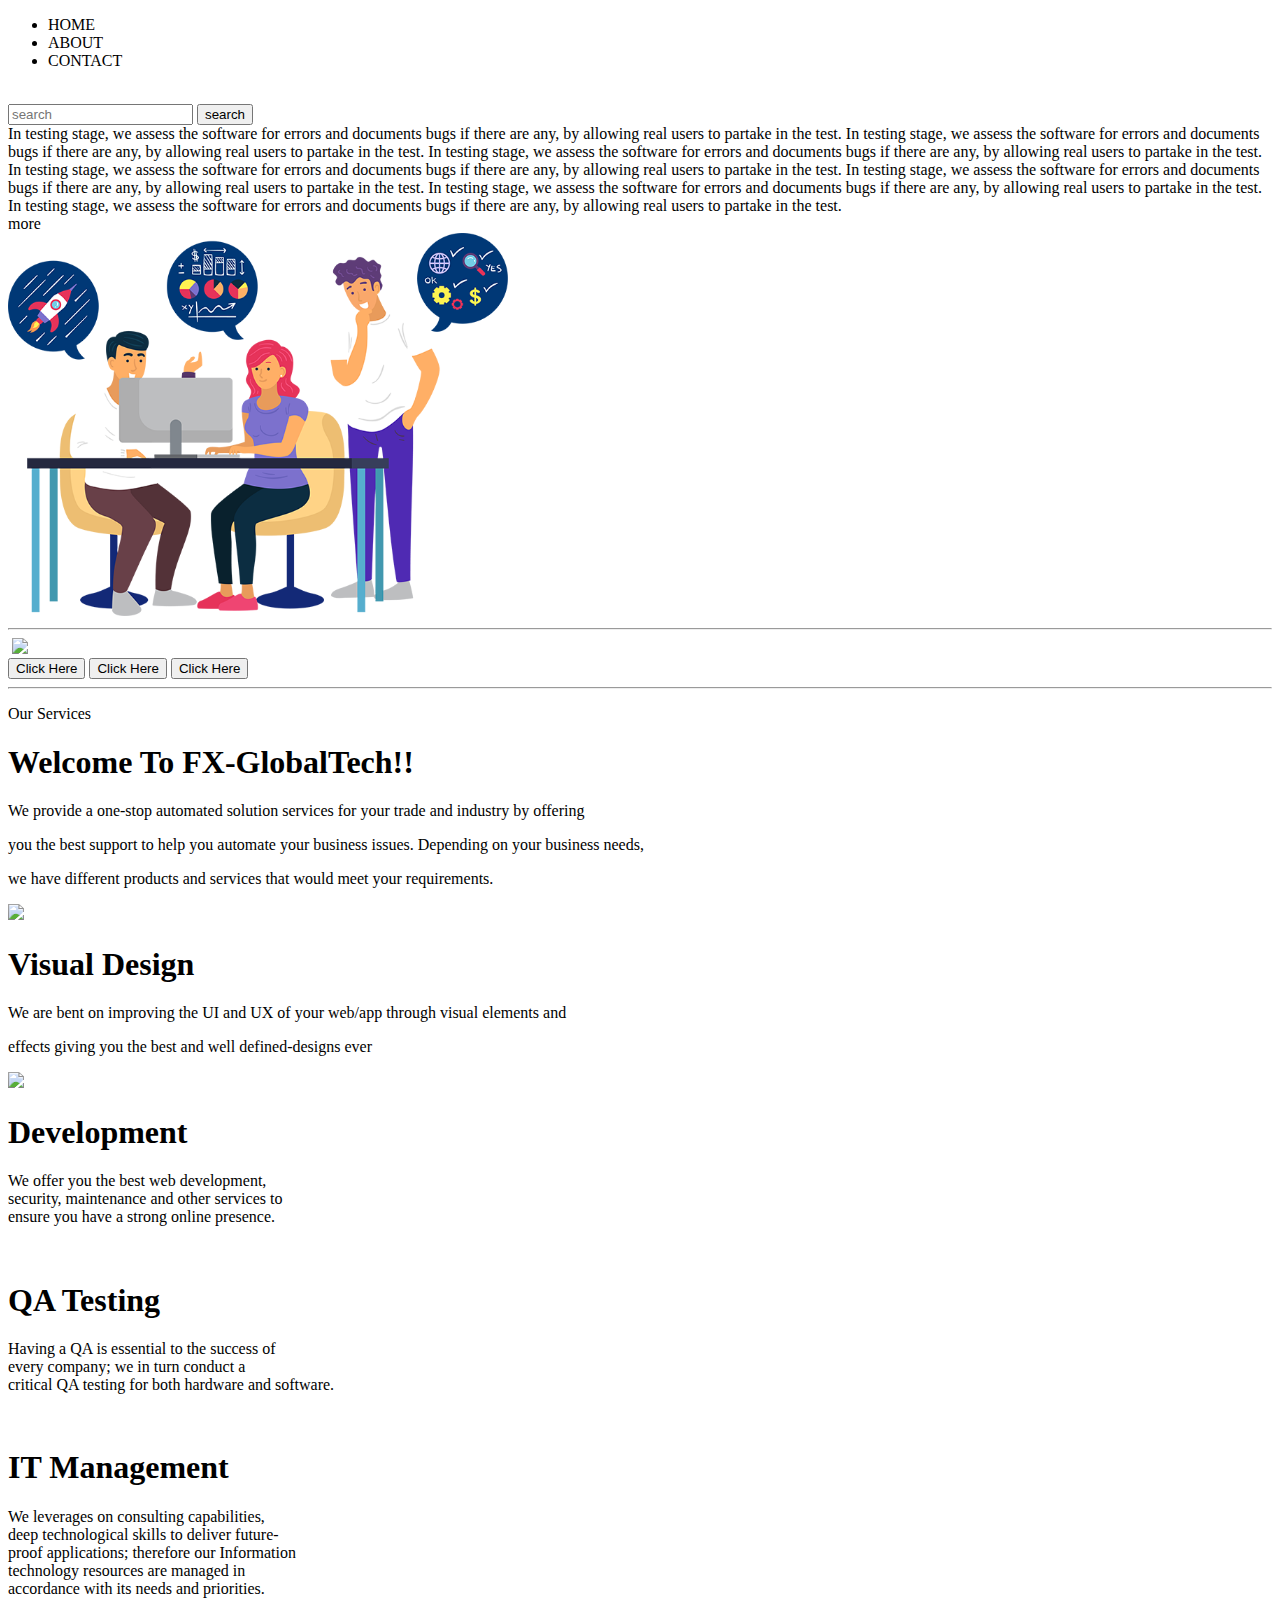
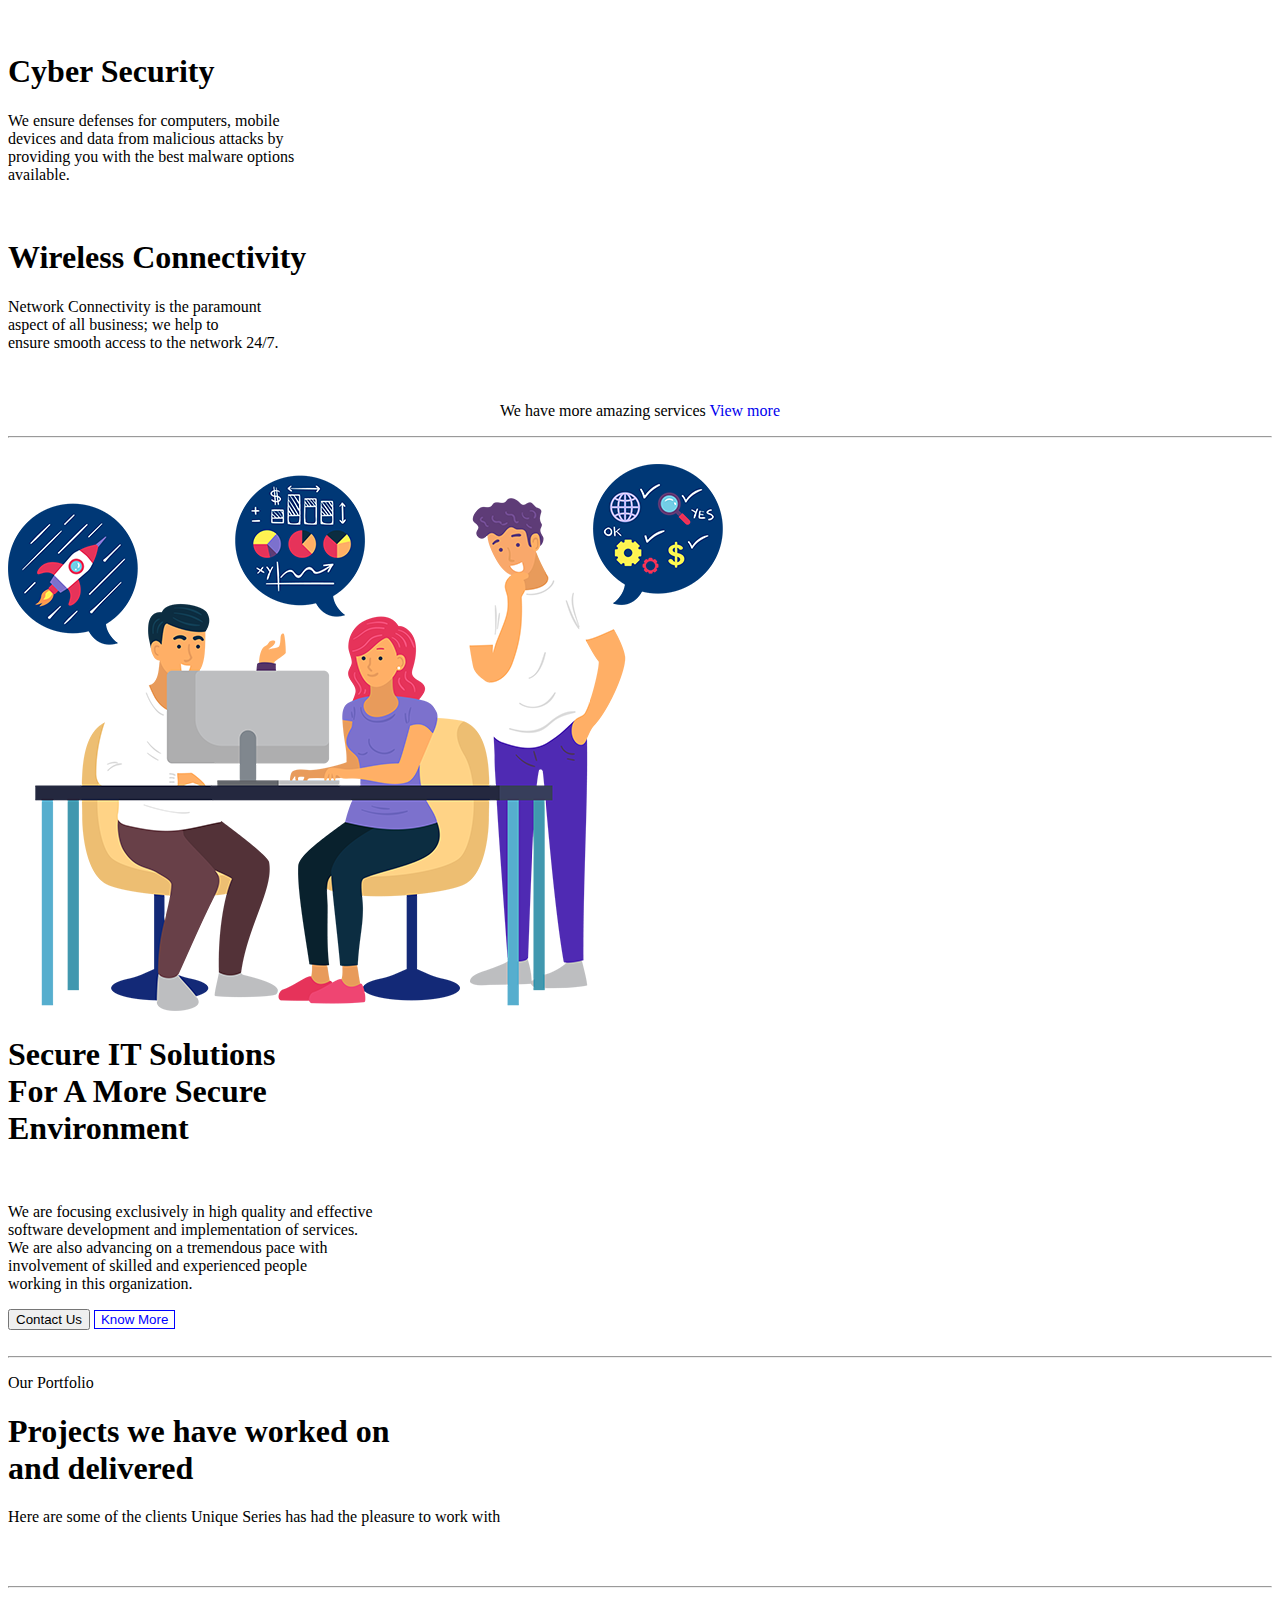
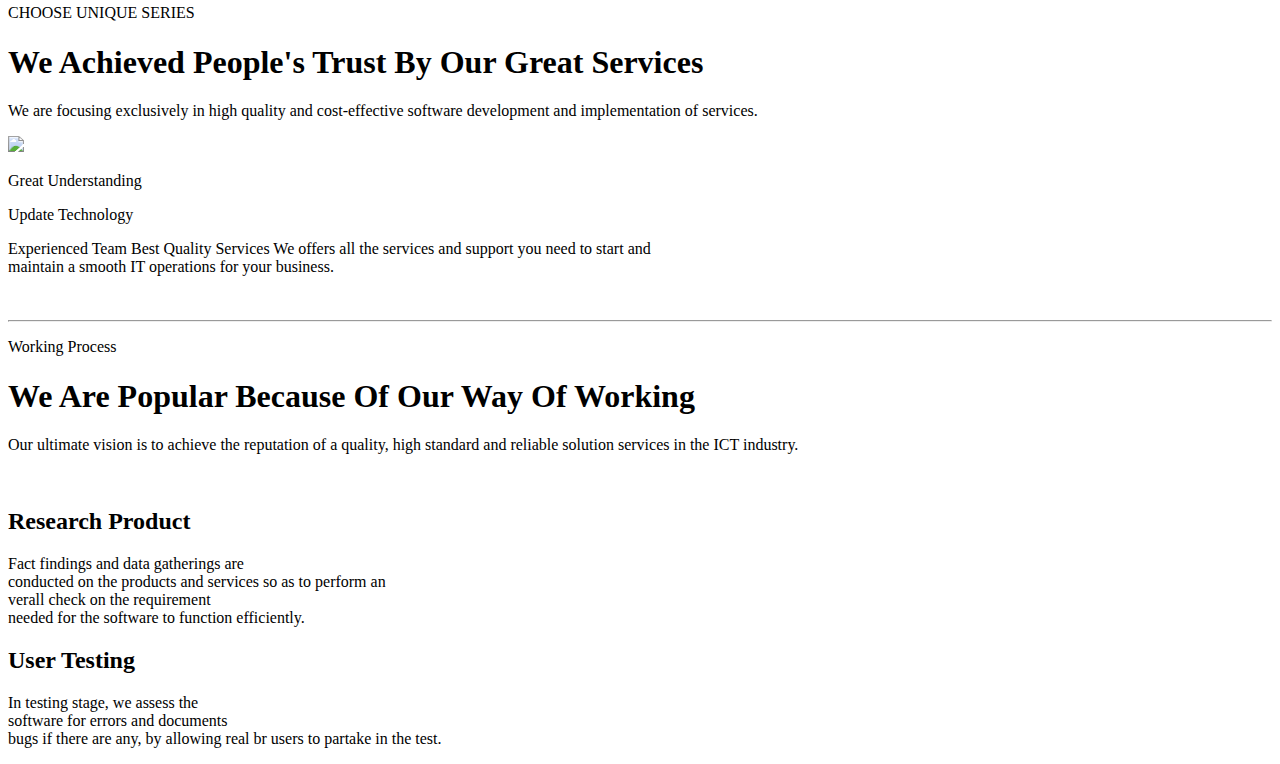
==== index.html @ c55a5257 "simple design '" ====
<!DOCTYPE html>
<html lang="en">
<head>
    <meta charset="UTF-8">
    <meta name="viewport" content="width=device-width, initial-scale=1.0">
    <meta http-equiv="X-UA-Compatible" content="ie=edge">
    <title>learning</title>
    <link rel="stylesheet" href="./style/bootstrap.css">
    <link rel="stylesheet" href="https://cdnjs.cloudflare.com/ajax/libs/font-awesome/4.7.0/css/font-awesome.min.css">
    <link rel="stylesheet" href="./style/main.css">
</head>
<body style="overflow-x:hidden;">
    <header>
        <div>
            <nav>
                <ul>
                    <li>HOME</li>
                    <li>ABOUT</li>
                    <li>CONTACT</li>
                </ul>
                <span>
                    <i class="fa fa-bars" style="color:white"></i>
                </span>
            </nav>
            <span>
                <input type="text" placeholder="search"/>
                <button class="btn btn-info">search</button>
            </span>
        </div>
    </header> 
    <!--body part-->
    <section id="body_part">
        <div  class="container">
            <!--content one-->
            <div class="cont1">
                <div>
                       In testing stage, we assess the software for errors and documents bugs if there are any, by  allowing real users to partake in the test.
                       In testing stage, we assess the software for errors and documents bugs if there are any, by  allowing real users to partake in the test.
                       In testing stage, we assess the software for errors and documents bugs if there are any, by  allowing real users to partake in the test.
                       In testing stage, we assess the software for errors and documents bugs if there are any, by  allowing real users to partake in the test.
                       In testing stage, we assess the software for errors and documents bugs if there are any, by  allowing real users to partake in the test.
                       In testing stage, we assess the software for errors and documents bugs if there are any, by  allowing real users to partake in the test.
                       In testing stage, we assess the software for errors and documents bugs if there are any, by  allowing real users to partake in the test.
                       <br>
                    <div class="btn btn-primary">more</div>
                </div>
            </div>
            <!--content trwo-->
            <div class="cont2">
                <div>
                    <img src="./fx.png" alt="logo" width="500px" class="ml-4">
                </div>
            </div>
        </div>
    </section>
    <hr>
    <!--anoda section-->
    <section id="oda">
        <div class="container">
            <img src="logo.png" alt="" >
            <img src="logo-mockup.png" >
            <img src="unique.png" alt="" >
        </div>
        <div class="button">
            <button class="hey1">Click Here</button>
            <button class="hey2">Click Here</button>
            <button class="hey3">Click Here</button>
        </div>
    </section>
    <hr>
    <!--our services design-->
    <div class="design">
        <p class="span">Our Services</p>
        <h1>Welcome To FX-GlobalTech!!</h1>
        <div class="blue">
            <p>We provide a one-stop automated solution services for your trade and industry by offering </p>
            <p>you the best support to help you automate your business issues. Depending on your business needs,</p>
            <p> we have different products and services that would meet your requirements.</p>
        </div>    
    </div>

    <!--flex begin-->

    <div class="visual">
        <div class="bent">
            <img src="./img/digital.png">
            <h1>Visual Design</h1>
            <p>We are bent on improving the UI and UX of your web/app
            through visual elements and</p>
             <p>effects giving you the best and well defined-designs ever</p>
        </div>
        <div class="dev">
            <img src="./img/s2.png" >
            <h1>Development</h1>
            <p>We offer you the best web development, </br>
            security, maintenance and other services to <br>
            ensure you have a strong online presence.</p>
        </div>
        <div class="test">
            <img src="./img/s3.png" alt="">
            <h1>QA Testing</h1>
            <p>Having a QA is essential to the success of <br>
               every company; we in turn conduct a <br>
               critical QA testing for both hardware and software.
            </p>
        </div>
    </div>

    <!--1st flex end-->
    <!--2nd flex begin-->

    <div class="low">
        <div class="it">
            <img src="./img/s4.png" alt="">
            <h1>IT Management</h1>
            <p>
                We leverages on consulting capabilities, <br>
                deep technological skills to deliver future- <br>
                proof applications; therefore our Information <br>
                technology resources are managed in <br>
                accordance with its needs and priorities.
            </p>
        </div>
        <div class="cyber">
            <img src="./img/s5.png" alt="">
            <h1>Cyber Security</h1>
            <p>
                We ensure defenses for computers, mobile <br>
                devices and data from malicious attacks by <br>
                providing you with the best malware options <br>
                available.
            </p>
        </div>

        <div class="wire">
            <img src="./img/s6.png" alt="">
            <h1>Wireless Connectivity</h1>
            <p>
                Network Connectivity is the paramount  <br>
                aspect of all business; we help to  <br>
                ensure smooth access to the network 24/7. <br>
            </p>
        </div>
    </div>

    <!--end of all flex-->
<br>
    <p style="text-align: center;">We have more amazing services <a href="temp3.html" span="blue" style="text-align:center; text-decoration:none;">View more</a> </p>

    <!--view end-->
    <!--anoda start-->
<hr>
<br>
    <div class="right">
        <img src="fx.png" alt="">
        <h1>Secure IT Solutions  <br>
            For A More Secure <br>
            Environment</h1> <br>
        <p>We are focusing exclusively in high quality and effective <br>
            software development and implementation of services. <br>
            We are also  advancing on a tremendous pace with <br>
            involvement of skilled and experienced people <br>
            working in this organization.
        </p>
            <button>Contact Us</button>
            <button style="background-color: white; color:
            blue; border:1px solid blue;">Know More</button>
    </div>
    <br>
    <hr>
<!--end-->
    
    <div class="port">
        <p>Our Portfolio</p>
        <h1>Projects we have worked on <br>
            and delivered</h1>
        <p class="hey">Here are some of the clients Unique Series has had the pleasure to work with</p>
        <img src="./com.png" alt="">
    </div>
    <br>
<hr>
    <div class="well">
        <p>CHOOSE UNIQUE SERIES</p>
        <h1 id="well">We Achieved People's Trust By Our Great Services</h1>
        <p id="wel">We are focusing exclusively in high quality and cost-effective 
           software development and implementation of services.</p>
    </div>

<!--well end-->

    <div class="one">
        <img src="./chose.png">
        <span class="hey"><p></p>Great Understanding</span> <br>
        <span class="who"><p></p>Update Technology</span> <br>
        <span class="how"><p></p>Experienced Team</span>
        <span class="yeh">Best Quality Services</span>
        <span class="we">We offers all the services and support you need to start and <br>
         maintain a smooth IT operations for your business.</span>
    </div>
<br>
    <!--anoda section begins-->
<br>
<hr>
    <section class="led">
        <p id="led">Working Process</p>
        <h1>We Are Popular Because Of Our Way Of Working</h1>
        <p class="del">
                Our ultimate vision is to achieve the reputation of
                 a quality, high standard 
                and reliable solution services  in the ICT industry.
        </p>
        <img src="./22.png" alt="">

        <div class="user" style>
            <div class="vid">
                <h2>Research Product</h2>
                <p>
                    Fact findings  and data gatherings  are  <br>
                    conducted on the products and services so as to perform an <br>
                    verall check on the requirement <br>
                    needed for the software to function efficiently. <br>
                </p>
            </div>
            <div class="prod">
                <h2>User Testing</h2>
                <p>
                    In testing stage, we assess the <br>
                    software for errors and documents <br>
                    bugs if there are any, by  allowing real 
                     br
                     users to partake in the test.
                </p>
            </div>
        </div>
    </section>
</body>
</html>
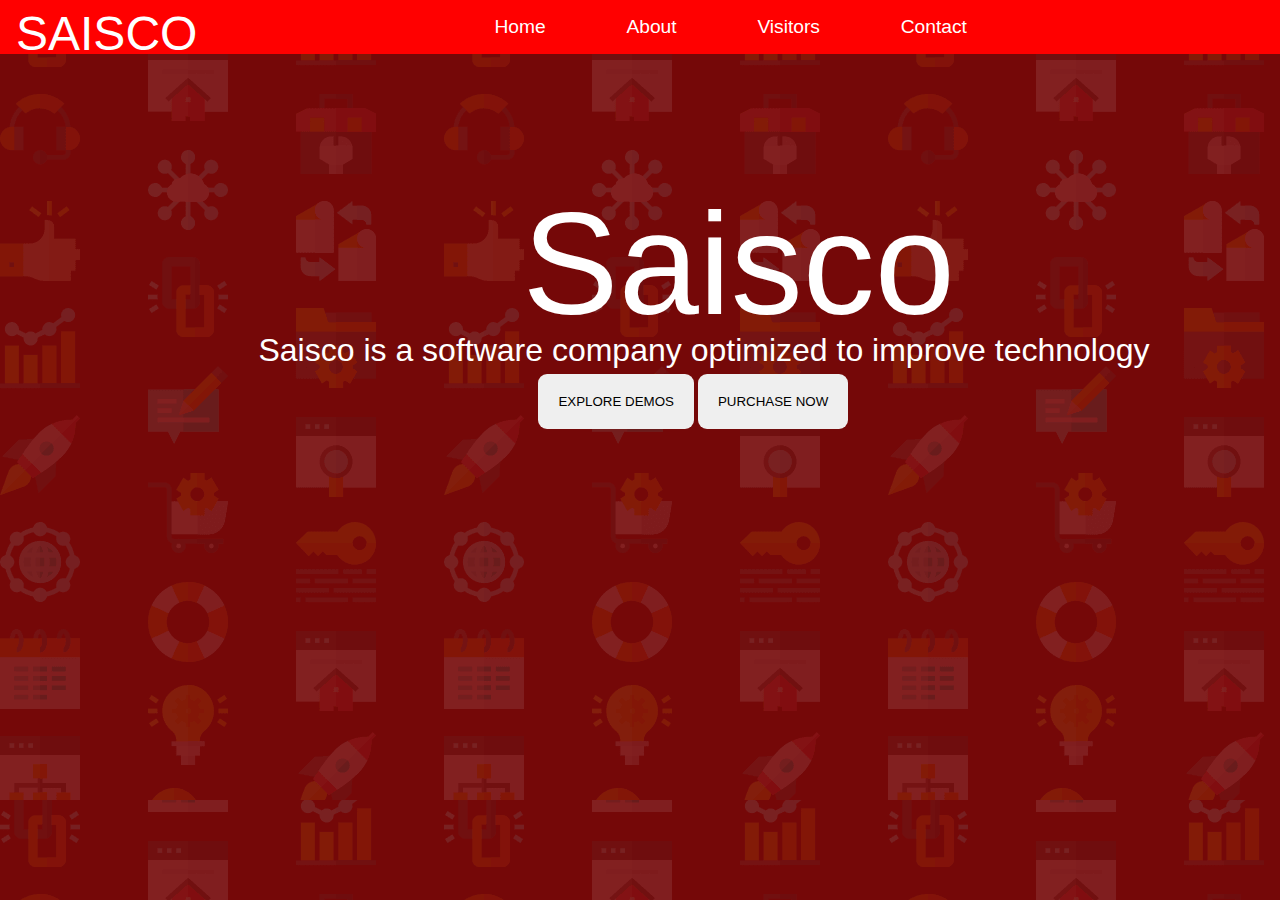
==== commit 9b798d06: "made new changes" ====
--- a/index.html
+++ b/index.html
@@ -4,234 +4,28 @@
     <meta charset="UTF-8">
     <meta name="viewport" content="width=device-width, initial-scale=1.0">
     <meta http-equiv="X-UA-Compatible" content="ie=edge">
-    <title>learning</title>
-    <link rel="stylesheet" href="./style/bootstrap.css">
-    <link rel="stylesheet" href="https://cdnjs.cloudflare.com/ajax/libs/font-awesome/4.7.0/css/font-awesome.min.css">
-    <link rel="stylesheet" href="./style/main.css">
+    <link rel="shortcut icon" href="./fx.png" type="image/x-icon">
+    <link rel="stylesheet" href="./style/saisco.css">
+    <title>Saisco</title>
 </head>
-<body style="overflow-x:hidden;">
-    <header>
-        <div>
-            <nav>
-                <ul>
-                    <li>HOME</li>
-                    <li>ABOUT</li>
-                    <li>CONTACT</li>
-                </ul>
-                <span>
-                    <i class="fa fa-bars" style="color:white"></i>
-                </span>
-            </nav>
-            <span>
-                <input type="text" placeholder="search"/>
-                <button class="btn btn-info">search</button>
-            </span>
-        </div>
-    </header> 
-    <!--body part-->
-    <section id="body_part">
-        <div  class="container">
-            <!--content one-->
-            <div class="cont1">
-                <div>
-                       In testing stage, we assess the software for errors and documents bugs if there are any, by  allowing real users to partake in the test.
-                       In testing stage, we assess the software for errors and documents bugs if there are any, by  allowing real users to partake in the test.
-                       In testing stage, we assess the software for errors and documents bugs if there are any, by  allowing real users to partake in the test.
-                       In testing stage, we assess the software for errors and documents bugs if there are any, by  allowing real users to partake in the test.
-                       In testing stage, we assess the software for errors and documents bugs if there are any, by  allowing real users to partake in the test.
-                       In testing stage, we assess the software for errors and documents bugs if there are any, by  allowing real users to partake in the test.
-                       In testing stage, we assess the software for errors and documents bugs if there are any, by  allowing real users to partake in the test.
-                       <br>
-                    <div class="btn btn-primary">more</div>
-                </div>
-            </div>
-            <!--content trwo-->
-            <div class="cont2">
-                <div>
-                    <img src="./fx.png" alt="logo" width="500px" class="ml-4">
-                </div>
-            </div>
-        </div>
-    </section>
-    <hr>
-    <!--anoda section-->
-    <section id="oda">
-        <div class="container">
-            <img src="logo.png" alt="" >
-            <img src="logo-mockup.png" >
-            <img src="unique.png" alt="" >
-        </div>
-        <div class="button">
-            <button class="hey1">Click Here</button>
-            <button class="hey2">Click Here</button>
-            <button class="hey3">Click Here</button>
-        </div>
-    </section>
-    <hr>
-    <!--our services design-->
-    <div class="design">
-        <p class="span">Our Services</p>
-        <h1>Welcome To FX-GlobalTech!!</h1>
-        <div class="blue">
-            <p>We provide a one-stop automated solution services for your trade and industry by offering </p>
-            <p>you the best support to help you automate your business issues. Depending on your business needs,</p>
-            <p> we have different products and services that would meet your requirements.</p>
-        </div>    
+<body>
+    <div class="hey">
+        <p>SAISCO</p>
+        <a href="index.html">Home</a>
+        <a href="temp3.html">About</a>
+        <a href="saisco.html">Visitors</a>
+        <a href="./form/index2.html">Contact</a>
     </div>
 
-    <!--flex begin-->
+    <!--nav end-->
 
-    <div class="visual">
-        <div class="bent">
-            <img src="./img/digital.png">
-            <h1>Visual Design</h1>
-            <p>We are bent on improving the UI and UX of your web/app
-            through visual elements and</p>
-             <p>effects giving you the best and well defined-designs ever</p>
-        </div>
-        <div class="dev">
-            <img src="./img/s2.png" >
-            <h1>Development</h1>
-            <p>We offer you the best web development, </br>
-            security, maintenance and other services to <br>
-            ensure you have a strong online presence.</p>
-        </div>
-        <div class="test">
-            <img src="./img/s3.png" alt="">
-            <h1>QA Testing</h1>
-            <p>Having a QA is essential to the success of <br>
-               every company; we in turn conduct a <br>
-               critical QA testing for both hardware and software.
-            </p>
-        </div>
+    <div class="nav">
+        <h1>Saisco</h1>
+        <p>Saisco is a software company optimized to improve
+            technology
+        </p>
+        <button class="id1">EXPLORE DEMOS</button>
+        <button class="id2">PURCHASE NOW</button>
     </div>
-
-    <!--1st flex end-->
-    <!--2nd flex begin-->
-
-    <div class="low">
-        <div class="it">
-            <img src="./img/s4.png" alt="">
-            <h1>IT Management</h1>
-            <p>
-                We leverages on consulting capabilities, <br>
-                deep technological skills to deliver future- <br>
-                proof applications; therefore our Information <br>
-                technology resources are managed in <br>
-                accordance with its needs and priorities.
-            </p>
-        </div>
-        <div class="cyber">
-            <img src="./img/s5.png" alt="">
-            <h1>Cyber Security</h1>
-            <p>
-                We ensure defenses for computers, mobile <br>
-                devices and data from malicious attacks by <br>
-                providing you with the best malware options <br>
-                available.
-            </p>
-        </div>
-
-        <div class="wire">
-            <img src="./img/s6.png" alt="">
-            <h1>Wireless Connectivity</h1>
-            <p>
-                Network Connectivity is the paramount  <br>
-                aspect of all business; we help to  <br>
-                ensure smooth access to the network 24/7. <br>
-            </p>
-        </div>
-    </div>
-
-    <!--end of all flex-->
-<br>
-    <p style="text-align: center;">We have more amazing services <a href="temp3.html" span="blue" style="text-align:center; text-decoration:none;">View more</a> </p>
-
-    <!--view end-->
-    <!--anoda start-->
-<hr>
-<br>
-    <div class="right">
-        <img src="fx.png" alt="">
-        <h1>Secure IT Solutions  <br>
-            For A More Secure <br>
-            Environment</h1> <br>
-        <p>We are focusing exclusively in high quality and effective <br>
-            software development and implementation of services. <br>
-            We are also  advancing on a tremendous pace with <br>
-            involvement of skilled and experienced people <br>
-            working in this organization.
-        </p>
-            <button>Contact Us</button>
-            <button style="background-color: white; color:
-            blue; border:1px solid blue;">Know More</button>
-    </div>
-    <br>
-    <hr>
-<!--end-->
-    
-    <div class="port">
-        <p>Our Portfolio</p>
-        <h1>Projects we have worked on <br>
-            and delivered</h1>
-        <p class="hey">Here are some of the clients Unique Series has had the pleasure to work with</p>
-        <img src="./com.png" alt="">
-    </div>
-    <br>
-<hr>
-    <div class="well">
-        <p>CHOOSE UNIQUE SERIES</p>
-        <h1 id="well">We Achieved People's Trust By Our Great Services</h1>
-        <p id="wel">We are focusing exclusively in high quality and cost-effective 
-           software development and implementation of services.</p>
-    </div>
-
-<!--well end-->
-
-    <div class="one">
-        <img src="./chose.png">
-        <span class="hey"><p></p>Great Understanding</span> <br>
-        <span class="who"><p></p>Update Technology</span> <br>
-        <span class="how"><p></p>Experienced Team</span>
-        <span class="yeh">Best Quality Services</span>
-        <span class="we">We offers all the services and support you need to start and <br>
-         maintain a smooth IT operations for your business.</span>
-    </div>
-<br>
-    <!--anoda section begins-->
-<br>
-<hr>
-    <section class="led">
-        <p id="led">Working Process</p>
-        <h1>We Are Popular Because Of Our Way Of Working</h1>
-        <p class="del">
-                Our ultimate vision is to achieve the reputation of
-                 a quality, high standard 
-                and reliable solution services  in the ICT industry.
-        </p>
-        <img src="./22.png" alt="">
-
-        <div class="user" style>
-            <div class="vid">
-                <h2>Research Product</h2>
-                <p>
-                    Fact findings  and data gatherings  are  <br>
-                    conducted on the products and services so as to perform an <br>
-                    verall check on the requirement <br>
-                    needed for the software to function efficiently. <br>
-                </p>
-            </div>
-            <div class="prod">
-                <h2>User Testing</h2>
-                <p>
-                    In testing stage, we assess the <br>
-                    software for errors and documents <br>
-                    bugs if there are any, by  allowing real 
-                     br
-                     users to partake in the test.
-                </p>
-            </div>
-        </div>
-    </section>
 </body>
 </html>--- a/style/saisco.css
+++ b/style/saisco.css
@@ -0,0 +1,167 @@
+*{
+    box-sizing: border-box;
+    margin: 0;
+    padding: 0;
+}
+body{
+    background:url(/b-g.png);
+    background-color:rgb(117, 8, 8);
+    overflow:hidden;
+}
+
+.hey{
+    padding: 1em;
+    background-color:red;
+    text-align:center;
+}
+.hey p{
+    color:white;
+    font-family: 'Gill Sans', 'Gill Sans MT', Calibri, 'Trebuchet MS', sans-serif;
+    float: left;
+    font-size:3em;
+    position: relative;
+    top: -0.2em;
+}
+.hey a{
+    margin: 2em;
+    font-family: 'Gill Sans', 'Gill Sans MT', Calibri, 'Trebuchet MS', sans-serif;
+    text-decoration: none;
+    color: white;
+    font-size: 1.2em;
+    transition:2s;
+    
+}
+.hey a:hover{
+    background-color:white;
+    color:rgb(0, 0, 0);
+    padding:16px;
+    border-radius:12px;
+    transition: 2s;
+}
+.nav{
+    text-align: center;
+    position: relative;
+    top: -1em;
+}
+.nav h1{
+    font-family: 'Franklin Gothic Medium', 'Arial Narrow', Arial, sans-serif;
+    font-weight:100;
+    font-size:9em;
+    color:white;
+    position: relative;
+    top: 1em;
+}
+.nav p{
+    font-family: 'Franklin Gothic Medium', 'Arial Narrow', Arial, sans-serif;
+    font-weight:100;
+    font-size:2em;
+    color:white;
+    position: relative;
+    top: 4em;
+    right:-2em;
+}
+.nav .id1{
+    border: none;
+    position: relative;
+    top: 10em;
+    left:4em;
+    padding: 1.5em;
+    border-radius:9px;
+    cursor:pointer;
+    transition:2s;
+}
+.nav .id1:hover{
+    background-color: black;
+    color:white;
+}
+.nav .id2{
+    border: none;
+    position: relative;
+    top: 10em;
+    left:4em;
+    padding: 1.5em;
+    border-radius:9px;
+    cursor:pointer;
+    transition:2s;
+}
+.nav .id2:hover{
+    background-color: black;
+    color:white;
+}
+/*rensponsiveness*/
+@media screen and (max-width:600px){
+    body{
+        background:url(/b-g.png);
+        background-color:rgb(5, 5, 172);
+    }
+    .hey{
+        padding: 2em;
+        background-color:rgb(3, 3, 85);
+        text-align:center;
+    }
+    .hey p{
+       display: none;
+    }
+    .hey a{
+        margin: 0.5em;
+        font-family: 'Gill Sans', 'Gill Sans MT', Calibri, 'Trebuchet MS', sans-serif;
+        text-decoration: none;
+        color: white;
+        font-size: 1.2em;
+        transition:2s;
+    }
+    .hey a:hover{
+        background-color:white;
+        color:rgb(0, 0, 0);
+        padding:30px;
+        border-radius:12px;
+    }
+    .nav{
+        text-align: center;
+    }
+    .nav h1{
+        font-family: 'Franklin Gothic Medium', 'Arial Narrow', Arial, sans-serif;
+        font-weight:100;
+        font-size:5em;
+        color:white;
+        position: relative;
+        top: 1em;
+    }
+    .nav p{
+        font-family: 'Franklin Gothic Medium', 'Arial Narrow', Arial, sans-serif;
+        font-weight:100;
+        font-size:2em;
+        color:white;
+        position: relative;
+        top: 2em;
+        right:-0.1em;
+    }
+    .nav .id1{
+        border: none;
+        position: relative;
+        top: 5.5em;
+        left:-1em;
+        padding: 1.5em;
+        border-radius:9px;
+        cursor:pointer;
+        transition:2s;
+    }
+    .nav .id1:hover{
+        background-color: black;
+        color:white;
+    }
+    .nav .id2{
+        border: none;
+        position: relative;
+        top: 5.5em;
+        left:-1em;
+        padding: 1.5em;
+        border-radius:9px;
+        cursor:pointer;
+        transition:2s;
+    }
+    .nav .id2:hover{
+        background-color: black;
+        color:white;
+    }
+}